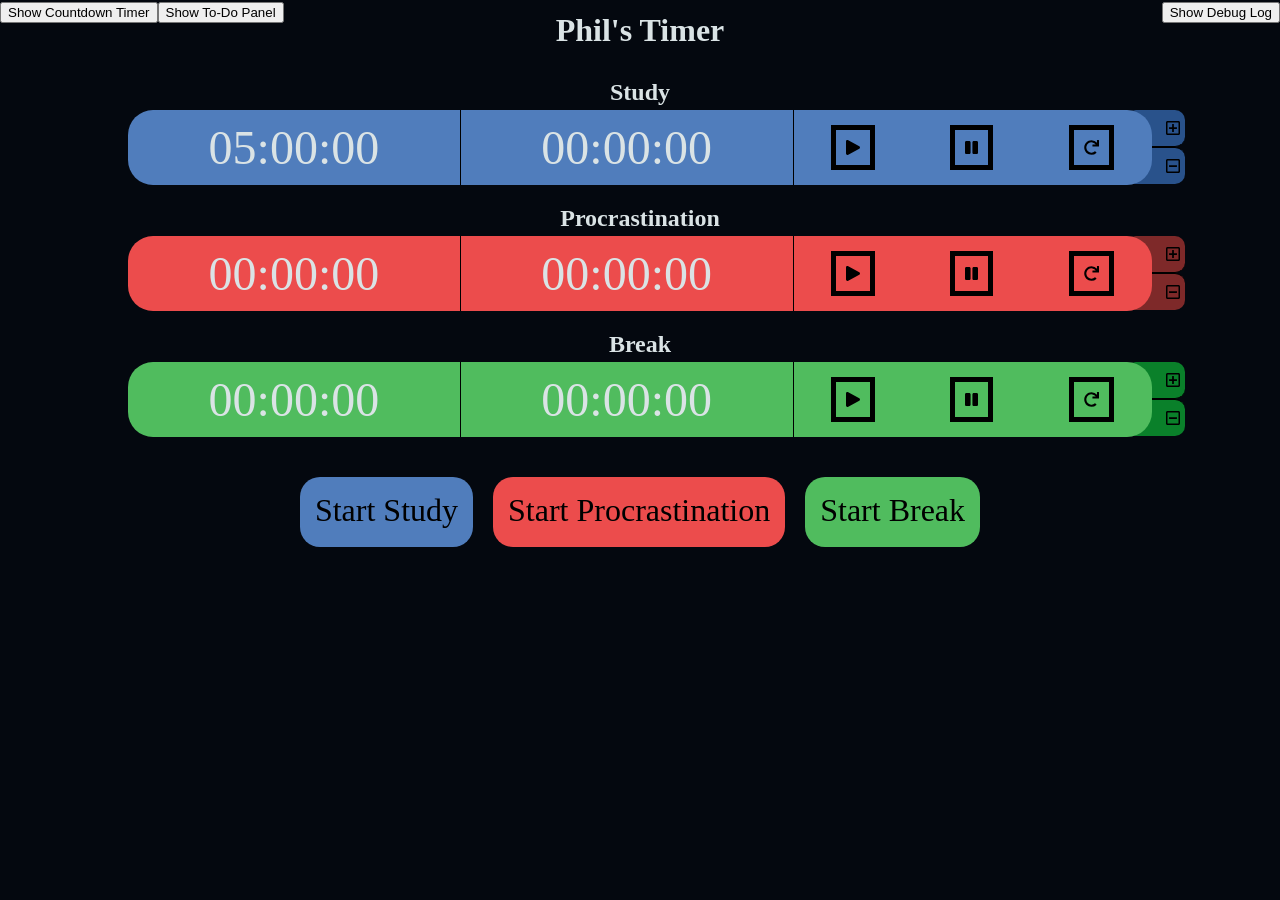
==== timer.html @ c6e19caa "changed study timer to countdown from 5 hours" ====
<!DOCTYPE html>

<html>

    <head>
        <link href="./style.css" type="text/css" rel="stylesheet">
        <!--<script src="https://kit.fontawesome.com/dbc33ffd90.js" crossorigin="anonymous"></script>-->
        <title>Phil's Timer</title>
        
    </head>

    <body>

        <div id="displayControls">
            <button id="showCountdownButton">Show Countdown Timer</button>
            <button id="showToDoButton">Show To-Do Panel</button>
            <button id="showDebugButton">Show Debug Log</button>
        </div>

        <h1>Phil's Timer</h1>

        <div id="timers_container">

            <h2>Study</h2>

            <div id="study">
                <div id="stimers">
                    <div id="study_total"><p id="study_total_text">05:00:00</p></div>
                    <div id="study_current"><p id="study_current_text">00:00:00</p></div>
                </div>
                <div id="sbuttons">
                    <img id="study_play" src='./icons/play-solid.svg'/>
                    <img id="study_pause" src='./icons/pause-solid.svg'/>
                    <img id="study_reset" src='./icons/redo-solid.svg'/>
                </div>
                <div id="spmbuttons">
                    <img id="splus_one_study" src='./icons/plus-square-regular.svg'/>
                    <img id="sminus_one_study" src='./icons/minus-square-regular.svg'/>
                </div>
            </div>

            <h2>Procrastination</h2>

            <div id="procrastination">
                <div id="ptimers">
                    <div id="procrastination_total"><p id="procrastination_total_text">00:00:00</p></div>
                    <div id="procrastination_current"><p id="procrastination_current_text">00:00:00</p></div>
                </div>
                <div id="pbuttons">
                    <img id="procrastination_play" src='./icons/play-solid.svg'/>
                    <img id="procrastination_pause" src='./icons/pause-solid.svg'/>
                    <img id="procrastination_reset" src='./icons/redo-solid.svg'/>
                </div>
                <div id="ppmbuttons">
                    <img id="pplus_one_study" src='./icons/plus-square-regular.svg'/>
                    <img id="pminus_one_study" src='./icons/minus-square-regular.svg'/>
                </div>
            </div>

            <h2>Break</h2>

            <div id="break">
                <div id="btimers">
                    <div id="break_total"><p id="break_total_text">00:00:00</p></div>
                    <div id="break_current"><p id="break_current_text">00:00:00</p></div>
                </div>
                <div id="bbuttons">
                    <img id="break_play" src='./icons/play-solid.svg'/>
                    <img id="break_pause" src='./icons/pause-solid.svg'/>
                    <img id="break_reset" src='./icons/redo-solid.svg'/>
                </div>
                <div id="bpmbuttons">
                    <img id="bplus_one_study" src='./icons/plus-square-regular.svg'/>
                    <img id="bminus_one_study" src='./icons/minus-square-regular.svg'/>
                </div>
            </div>

            <div id="start_buttons">
                <div id="start_study">Start Study</div>
                <div id="start_procrastination">Start Procrastination</div>
                <div id="start_break">Start Break</div>
            </div>

            <div id="countdownDiv">
                <div id="breakPrompt"></div>
                <div id="countdownControls">
                    <button id="breakPromptStart">Start Countdown</button>
                    <button id="breakPromptPause">Pause Countdown</button>
                    <button id="breakPromptReset">Reset Countdown</button>
                </div>
                <div id="countdownErrorDiv">???</div>
            </div>

            <div id="toDo">
                <h2>To-Do</h2><br>
                <div id="enter">
                    <input id="inputToDo" type="text">
                </div>
                <div id="displayToDo">
                    <ul id="toDoLi">

                    </ul>
                </div>
            </div>

            
        </div>

        <script src='./script.js' type="text/javascript"></script>

    </body>























</html>
---- style.css ----
/* 04080F  507DBC   A1C6EA   BBD1EA   DAE3E5   Colour Scheme*/

/*To do - 
    Restructure #id and .classes into a format that makes more sense without breaking functionaility.
    Resize on smaller screens.
*/




/*General settings*/
body {
    background-color: #04080F;
    color: #DAE3E5;
    margin: 0;
    padding: 0;
    font-size: 16px;
    text-align: center;
}






/*Header*/
h1 {
    width: 30%;
    color: #DAE3E5;
    margin: 2px auto;
    padding: 10px;
    text-align: center;
    font-size: 2rem;
}





/*All timers*/
#timers_container {
    width: 100%;
}

h2 {
    margin-top: 20px;
    margin-bottom: 4px;
}




/*Study Timer*/
#study {
    display: flex;
    max-width: 80%;
    margin: 0 auto;
}

#stimers {
    display: flex;
    width: 65%;
    z-index: 3;
}

#study_total, #study_current {
    padding: 10px 25px;
    width: 50%;
    background-color: #507DBC;
}

#study_total {
    border-right: 0.5px solid black;
    border-top-left-radius: 25px;
    border-bottom-left-radius: 25px;
}

#study_current {
    border-right: 1px solid black
}


#study_total p, #study_current p{
    display: inline;
    font-size: 3rem;
}

#sbuttons {
    display: flex;
    width: 35%;
    font-size: 1.5rem;
    align-items: center;
    background-color: #507DBC;
    border-top-right-radius: 25px;
    border-bottom-right-radius: 25px;
    z-index: 3;
}

#sbuttons img {
    padding: 10px;
    cursor: pointer;
}

#study_play, #study_pause, #study_reset {
    margin: 0 auto;
    border: 5px solid rgba(0, 0, 0, 1);
    border-radius: 0px;
    max-height: 15px;
    width: auto;
}









/*Procrastination timer*/

#procrastination {
    display: flex;
    max-width: 80%;
    margin: 0 auto;
}

#ptimers {
    display: flex;
    width: 65%;
    z-index: 3;
}

#procrastination_total, #procrastination_current {
    padding: 10px 25px;
    width: 50%;
    background-color: #ec4c4c;
}

#procrastination_total {
    border-right: 0.5px solid black;
    border-top-left-radius: 25px;
    border-bottom-left-radius: 25px;
}

#procrastination_current {
    border-right: 1px solid black
}


#procrastination_total p, #procrastination_current p{
    display: inline;
    font-size: 3rem;
}

#pbuttons {
    display: flex;
    width: 35%;
    font-size: 1.5rem;
    align-items: center;
    background-color: #ec4c4c;
    border-top-right-radius: 25px;
    border-bottom-right-radius: 25px;
    z-index: 3;
}

#pbuttons img {
    padding: 10px;
    cursor: pointer;
}

#procrastination_play, #procrastination_pause, #procrastination_reset {
    margin: 0 auto;
    border: 5px solid rgba(0, 0, 0, 1);
    border-radius: 0px;
    max-height: 15px;
    width: auto;
}




/*Break Timer*/
#break {
    display: flex;
    max-width: 80%;
    margin: 0 auto;
}

#btimers {
    display: flex;
    width: 65%;
    z-index: 3;
}

#break_total, #break_current {
    padding: 10px 25px;
    width: 50%;
    background-color: #50bc5e;
}

#break_total {
    border-right: 0.5px solid black;
    border-top-left-radius: 25px;
    border-bottom-left-radius: 25px;
}

#break_current {
    border-right: 1px solid black
}


#break_total p, #break_current p{
    display: inline;
    font-size: 3rem;
}

#bbuttons {
    display: flex;
    width: 35%;
    font-size: 1.5rem;
    align-items: center;
    background-color: #50bc5e;
    border-top-right-radius: 25px;
    border-bottom-right-radius: 25px;
    z-index: 3;
}

#bbuttons img {
    padding: 10px;
    cursor: pointer;
}

#break_play, #break_pause, #break_reset {
    margin: 0 auto;
    border: 5px solid rgba(0, 0, 0, 1);
    border-radius: 0px;
    max-height: 15px;
    width: auto;
}







/*Start buttons*/

#start_buttons {
    display: flex;
    justify-content: center;
}

#start_study, #start_procrastination, #start_break {
    padding: 15px;
    margin: 40px 10px;
    font-size: 2rem;
    max-width: 265px;
    height: 40px;
    cursor: pointer;
    border-radius: 20px;
    color: black;
}

#start_study {
    background-color: #507DBC;
}

#start_procrastination {
    background-color: #ec4c4c;
}

#start_break {
    background-color: #50bc5e
}


/*Plus & minus minute buttons*/

/*Study Plus&Minus Buttons*/
#spmbuttons {
    display: flex;
    flex-direction: column;
    justify-content: space-between;
    z-index: 1;
    position: absolute;
    left: 88%;
}

#splus_one_study, #sminus_one_study {
    cursor: pointer;
    padding: 10px 5px 10px 40px;
    background-color: #29528b;
    border-radius: 10px;
    pointer-events: auto;
    height: 16px;
}

#splus_one_study {
    border-bottom: 0.75px solid rgba(0, 0, 0, 1);
}

#sminus_one_study {
    border-top: 0.75px solid rgba(0, 0, 0, 1);
}



/*Procrastination Plus&Minus Buttons*/
#ppmbuttons {
    display: flex;
    flex-direction: column;
    justify-content: space-between;
    z-index: 1;
    position: absolute;
    left: 88%;
}

#pplus_one_study, #pminus_one_study {
    cursor: pointer;
    padding: 10px 5px 10px 40px;
    background-color: #7e2929;
    border-radius: 10px;
    pointer-events: auto;
    height: 16px;
}

#pplus_one_study {
    border-bottom: 0.75px solid rgba(0, 0, 0, 1);
}

#pminus_one_study {
    border-top: 0.75px solid rgba(0, 0, 0, 1);
}



/*Break Plus&Minus Buttons*/
#bpmbuttons {
    display: flex;
    flex-direction: column;
    justify-content: space-between;
    z-index: 1;
    position: absolute;
    left: 88%;
}

#bplus_one_study, #bminus_one_study {
    cursor: pointer;
    padding: 10px 5px 10px 40px;
    background-color: #0a802a;
    border-radius: 10px;
    pointer-events: auto;
    height: 16px;
}


#bplus_one_study {
    border-bottom: 0.75px solid rgba(0, 0, 0, 1);
}

#bminus_one_study {
    border-top: 0.75px solid rgba(0, 0, 0, 1);
}

/*Display Controls*/
#displayControls {
    width: 100%;
}

#showCountdownButton, #showToDoButton {
    float: left;
}

#showDebugButton {
    float: right;
}

/*Countdown Controls*/

#countdownDiv, #countdownErrorDiv {
    display: none;
}


#breakPrompt {
    margin: 5px;
    font-size: 3rem;
}

#countdownControls {
    margin-top: 10px;
    margin-bottom: 10px;
}

#breakPromptStart, #breakPromptPause, #breakPromptReset {
    font-size: 1rem;
}

#breakPromptStart {
    background-color: #507DBC;
}

#breakPromptPause {
    background-color: #ec4c4c;
}

#breakPromptReset {
    background-color: #50bc5e;
}



/*To-do List*/

#addToDo {
    cursor: pointer;
}

.close {
    padding: 12px 16px 12px 16px;
}





























/*Small screen adjustments*/
@media screen and (max-width : 1000px) {
    html {
    font-size: 10px;
    }
    h2 {
        margin-top: 8px;
        margin-bottom: 2px;
    }
    #study_play, #study_pause, #study_reset, #procrastination_play, #procrastination_pause, #procrastination_reset, #break_play, #break_pause, #break_reset {
        border-radius: 0px; 
        border: 5px solid rgba(0, 0, 0, 1);
    }
    #study_total, #procrastination_total, #break_total {
        border-top-left-radius: 0px;
        border-bottom-left-radius: 0px;
    }
    #sbuttons, #pbuttons, #bbuttons {
        border-top-right-radius: 0px;
        border-bottom-right-radius: 0px;
    }
    #sbuttons i, #pbuttons i, #bbuttons i {
        padding: 10px;
    }
    #start_study, #start_procrastination, #start_break {
        padding: 10px;
        margin: 40px 10px;
        height: 25px;
        border-radius: 0px;
    }
    #splus_one_study, #sminus_one_study, #pplus_one_study, #pminus_one_study, #bplus_one_study, #bminus_one_study {
        padding: 5px 5px 5px 30px;
        border-radius: 0px;
    }
}

@media screen and (max-width : 700px) {
    html {
    font-size: 8px;
    }
    h2 {
        margin-top: 8px;
        margin-bottom: 2px;
    }
    #study_play, #study_pause, #study_reset, #procrastination_play, #procrastination_pause, #procrastination_reset, #break_play, #break_pause, #break_reset {
        border: 4px solid rgba(0, 0, 0, 1);
    }
    #splus_one_study, #sminus_one_study, #pplus_one_study, #pminus_one_study, #bplus_one_study, #bminus_one_study {
        padding: 3px 5px 3px 30px;
    }
    #splus_one_study, #pplus_one_study, #bplus_one_study  {
        border-bottom: 1.5px solid rgba(0, 0, 0, 1);
    }
    #sminus_one_study, #pminus_one_study, #bminus_one_study {
        border-top: 1.5px solid rgba(0, 0, 0, 1);
    }
}

@media screen and (max-width : 540px) {
    html {
        font-size: 6px;
    }
    h1 {
        display: none;
    }
    h2 {
        font-size: 2rem;
    }
    #study, #procrastination, #break {
        max-width: 90%;
    }   
    #sbuttons i, #pbuttons i, #bbuttons i {
        padding: 5px;
    }
    #splus_one_study, #sminus_one_study, #pplus_one_study, #pminus_one_study, #bplus_one_study, #bminus_one_study {
        padding: 2px 5px 1px 35px;
    }
    #splus_one_study, #pplus_one_study, #bplus_one_study  {
        border-bottom: 2px solid rgba(0, 0, 0, 1);
    }
    #sminus_one_study, #pminus_one_study, #bminus_one_study {
        border-top: 2px solid rgba(0, 0, 0, 1);
    }
    #start_study, #start_procrastination, #start_break {
        padding: 2px;
        margin: 10px 5px;
        height: 20px;
    }
}

@media screen and (max-height : 425px) {
    html {
        font-size: 6px;
    }
    h1 {
        display: none;
    }
    h2 {
        font-size: 2rem;
    }
    #study, #procrastination, #break {
        max-width: 90%;
    }   
    #sbuttons i, #pbuttons i, #bbuttons i {
        padding: 5px;
    }
    #splus_one_study, #sminus_one_study, #pplus_one_study, #pminus_one_study, #bplus_one_study, #bminus_one_study {
        padding: 0px 5px 0px 35px;
    }
    #splus_one_study, #pplus_one_study, #bplus_one_study  {
        border-bottom: 2px solid rgba(0, 0, 0, 1);
    }
    #sminus_one_study, #pminus_one_study, #bminus_one_study {
        border-top: 2px solid rgba(0, 0, 0, 1);
    }
    #start_study, #start_procrastination, #start_break {
        padding: 2px;
        margin: 10px 5px;
        height: 20px;
    }
}
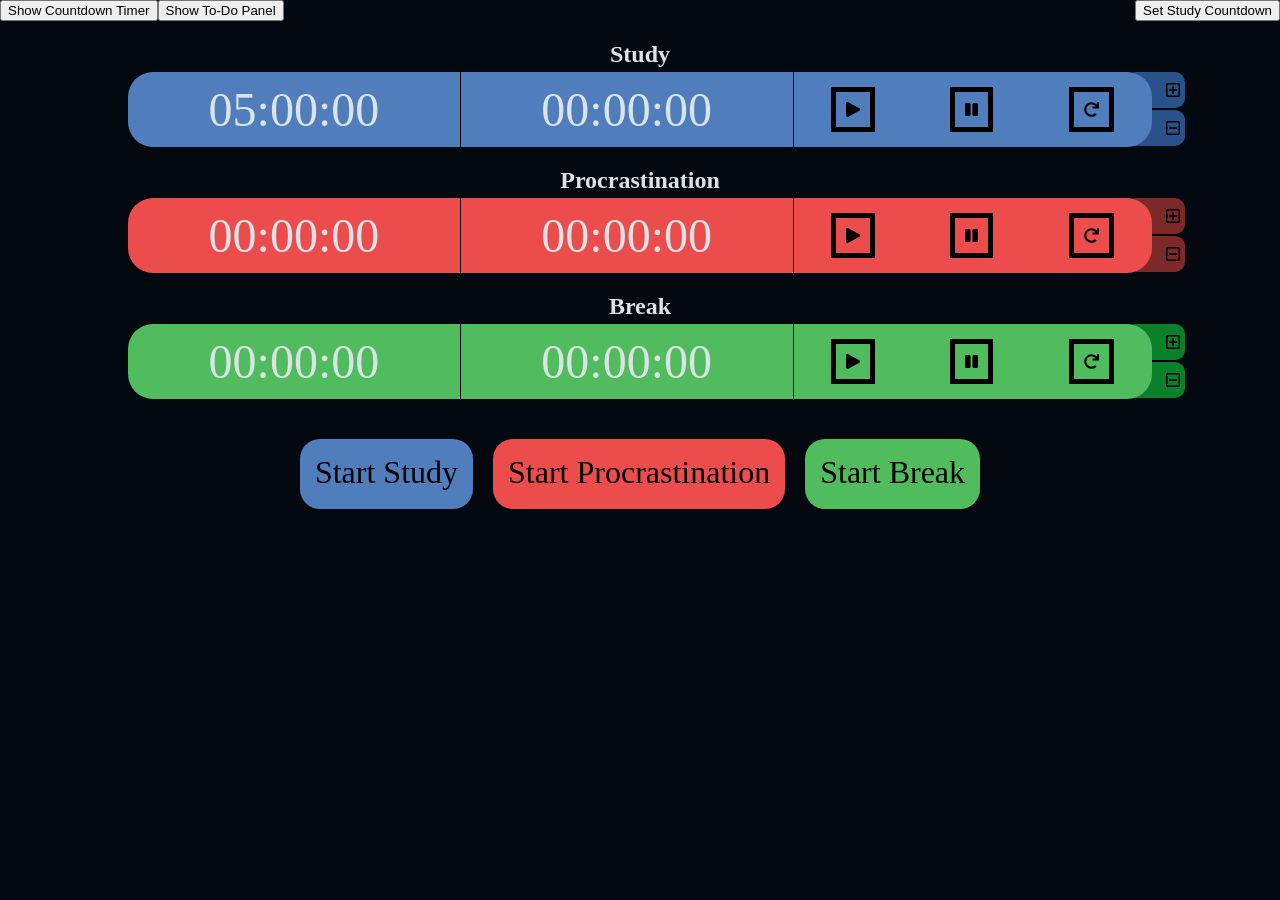
==== commit bc972e27: "added html and css for study countdown" ====
--- a/timer.html
+++ b/timer.html
@@ -1,114 +1,112 @@
 <!DOCTYPE html>
 
 <html>
+<head>
+  <link href="./style.css" type="text/css" rel="stylesheet">
+  <!--<script src="https://kit.fontawesome.com/dbc33ffd90.js" crossorigin="anonymous"></script>-->
+  <title>Phil's Timer</title>        
+</head>
+<body>
+  <div id="overall_container">
 
-    <head>
-        <link href="./style.css" type="text/css" rel="stylesheet">
-        <!--<script src="https://kit.fontawesome.com/dbc33ffd90.js" crossorigin="anonymous"></script>-->
-        <title>Phil's Timer</title>
+    <div id="displayControls">
+      <button id="showCountdownButton">Show Countdown Timer</button>
+      <button id="showToDoButton">Show To-Do Panel</button>
+      <button id="showStudyCountdown">Set Study Countdown</button>
+      <div id="studyCountdownDiv">
+        <form>
+          <input type="text">
+          <input type="submit">
+        </form>
+      </div>
+    </div>
+
+    <div id="timers_container"> 
+
+      <h2>Study</h2>
+      <div id="study">
+        <div id="stimers">
+          <div id="study_total"><p id="study_total_text">05:00:00</p></div>
+          <div id="study_current"><p id="study_current_text">00:00:00</p></div>
+        </div>
+        <div id="sbuttons">
+          <img id="study_play" src='./icons/play-solid.svg'/>
+          <img id="study_pause" src='./icons/pause-solid.svg'/>
+          <img id="study_reset" src='./icons/redo-solid.svg'/>
+        </div>
+        <div id="spmbuttons">
+          <img id="splus_one_study" src='./icons/plus-square-regular.svg'/>
+          <img id="sminus_one_study" src='./icons/minus-square-regular.svg'/>
+        </div>
+      </div>
+    
+      <h2>Procrastination</h2>
+      <div id="procrastination">
+        <div id="ptimers">
+          <div id="procrastination_total"><p id="procrastination_total_text">00:00:00</p></div>
+          <div id="procrastination_current"><p id="procrastination_current_text">00:00:00</p></div>
+        </div>
+        <div id="pbuttons">
+          <img id="procrastination_play" src='./icons/play-solid.svg'/>
+          <img id="procrastination_pause" src='./icons/pause-solid.svg'/>
+          <img id="procrastination_reset" src='./icons/redo-solid.svg'/>
+        </div>
+        <div id="ppmbuttons">
+          <img id="pplus_one_study" src='./icons/plus-square-regular.svg'/>
+          <img id="pminus_one_study" src='./icons/minus-square-regular.svg'/>
+        </div>
+      </div>
+    
+      <h2>Break</h2>
+      <div id="break">
+        <div id="btimers">
+          <div id="break_total"><p id="break_total_text">00:00:00</p></div>
+          <div id="break_current"><p id="break_current_text">00:00:00</p></div>
+        </div>
+        <div id="bbuttons">
+          <img id="break_play" src='./icons/play-solid.svg'/>
+          <img id="break_pause" src='./icons/pause-solid.svg'/>
+          <img id="break_reset" src='./icons/redo-solid.svg'/>
+        </div>
+        <div id="bpmbuttons">
+          <img id="bplus_one_study" src='./icons/plus-square-regular.svg'/>
+          <img id="bminus_one_study" src='./icons/minus-square-regular.svg'/>
+        </div>
+      </div>
+    
+      <div id="start_buttons">
+        <div id="start_study">Start Study</div>
+        <div id="start_procrastination">Start Procrastination</div>
+        <div id="start_break">Start Break</div>
+      </div>
+    
+      <div id="countdownDiv">
+        <div id="breakPrompt"></div>
+        <div id="countdownControls">
+          <button id="breakPromptStart">Start Countdown</button>
+          <button id="breakPromptPause">Pause Countdown</button>
+          <button id="breakPromptReset">Reset Countdown</button>
+        </div>
+      </div>
+    
+      <div id="toDo">
+        <h2>To-Do</h2><br>
+        <div id="enter">
+          <input id="inputToDo" type="text">
+        </div>
+        <div id="displayToDo">
+          <ul id="toDoLi">
+    
+          </ul>
+        </div>
+      </div>
+
+    </div>      
+  </div>
         
-    </head>
+  <script src='./script.js' type="text/javascript"></script>
 
-    <body>
-
-        <div id="displayControls">
-            <button id="showCountdownButton">Show Countdown Timer</button>
-            <button id="showToDoButton">Show To-Do Panel</button>
-            <button id="showDebugButton">Show Debug Log</button>
-        </div>
-
-        <h1>Phil's Timer</h1>
-
-        <div id="timers_container">
-
-            <h2>Study</h2>
-
-            <div id="study">
-                <div id="stimers">
-                    <div id="study_total"><p id="study_total_text">05:00:00</p></div>
-                    <div id="study_current"><p id="study_current_text">00:00:00</p></div>
-                </div>
-                <div id="sbuttons">
-                    <img id="study_play" src='./icons/play-solid.svg'/>
-                    <img id="study_pause" src='./icons/pause-solid.svg'/>
-                    <img id="study_reset" src='./icons/redo-solid.svg'/>
-                </div>
-                <div id="spmbuttons">
-                    <img id="splus_one_study" src='./icons/plus-square-regular.svg'/>
-                    <img id="sminus_one_study" src='./icons/minus-square-regular.svg'/>
-                </div>
-            </div>
-
-            <h2>Procrastination</h2>
-
-            <div id="procrastination">
-                <div id="ptimers">
-                    <div id="procrastination_total"><p id="procrastination_total_text">00:00:00</p></div>
-                    <div id="procrastination_current"><p id="procrastination_current_text">00:00:00</p></div>
-                </div>
-                <div id="pbuttons">
-                    <img id="procrastination_play" src='./icons/play-solid.svg'/>
-                    <img id="procrastination_pause" src='./icons/pause-solid.svg'/>
-                    <img id="procrastination_reset" src='./icons/redo-solid.svg'/>
-                </div>
-                <div id="ppmbuttons">
-                    <img id="pplus_one_study" src='./icons/plus-square-regular.svg'/>
-                    <img id="pminus_one_study" src='./icons/minus-square-regular.svg'/>
-                </div>
-            </div>
-
-            <h2>Break</h2>
-
-            <div id="break">
-                <div id="btimers">
-                    <div id="break_total"><p id="break_total_text">00:00:00</p></div>
-                    <div id="break_current"><p id="break_current_text">00:00:00</p></div>
-                </div>
-                <div id="bbuttons">
-                    <img id="break_play" src='./icons/play-solid.svg'/>
-                    <img id="break_pause" src='./icons/pause-solid.svg'/>
-                    <img id="break_reset" src='./icons/redo-solid.svg'/>
-                </div>
-                <div id="bpmbuttons">
-                    <img id="bplus_one_study" src='./icons/plus-square-regular.svg'/>
-                    <img id="bminus_one_study" src='./icons/minus-square-regular.svg'/>
-                </div>
-            </div>
-
-            <div id="start_buttons">
-                <div id="start_study">Start Study</div>
-                <div id="start_procrastination">Start Procrastination</div>
-                <div id="start_break">Start Break</div>
-            </div>
-
-            <div id="countdownDiv">
-                <div id="breakPrompt"></div>
-                <div id="countdownControls">
-                    <button id="breakPromptStart">Start Countdown</button>
-                    <button id="breakPromptPause">Pause Countdown</button>
-                    <button id="breakPromptReset">Reset Countdown</button>
-                </div>
-                <div id="countdownErrorDiv">???</div>
-            </div>
-
-            <div id="toDo">
-                <h2>To-Do</h2><br>
-                <div id="enter">
-                    <input id="inputToDo" type="text">
-                </div>
-                <div id="displayToDo">
-                    <ul id="toDoLi">
-
-                    </ul>
-                </div>
-            </div>
-
-            
-        </div>
-
-        <script src='./script.js' type="text/javascript"></script>
-
-    </body>
+</body>
 
 
 
--- a/style.css
+++ b/style.css
@@ -1,13 +1,4 @@
 /* 04080F  507DBC   A1C6EA   BBD1EA   DAE3E5   Colour Scheme*/
-
-/*To do - 
-    Restructure #id and .classes into a format that makes more sense without breaking functionaility.
-    Resize on smaller screens.
-*/
-
-
-
-
 /*General settings*/
 body {
     background-color: #04080F;
@@ -18,27 +9,21 @@
     text-align: center;
 }
 
-
-
-
-
-
-/*Header*/
-h1 {
-    width: 30%;
-    color: #DAE3E5;
-    margin: 2px auto;
-    padding: 10px;
-    text-align: center;
-    font-size: 2rem;
-}
-
-
-
-
+#overall_container {
+    display: flex;
+    flex-direction: column;
+}
+
+#showCountdownButton, #showToDoButton {
+    float: left;
+}
+
+#showStudyCountdown, #studyCountdownDiv {
+    float: right;
+}
 
 /*All timers*/
-#timers_container {
+#displayControls, #timers_container {
     width: 100%;
 }
 
@@ -369,20 +354,11 @@
     width: 100%;
 }
 
-#showCountdownButton, #showToDoButton {
-    float: left;
-}
-
-#showDebugButton {
-    float: right;
-}
-
 /*Countdown Controls*/
 
-#countdownDiv, #countdownErrorDiv {
+#countdownDiv, #studyCountdownDiv, #toDo {
     display: none;
 }
-
 
 #breakPrompt {
     margin: 5px;
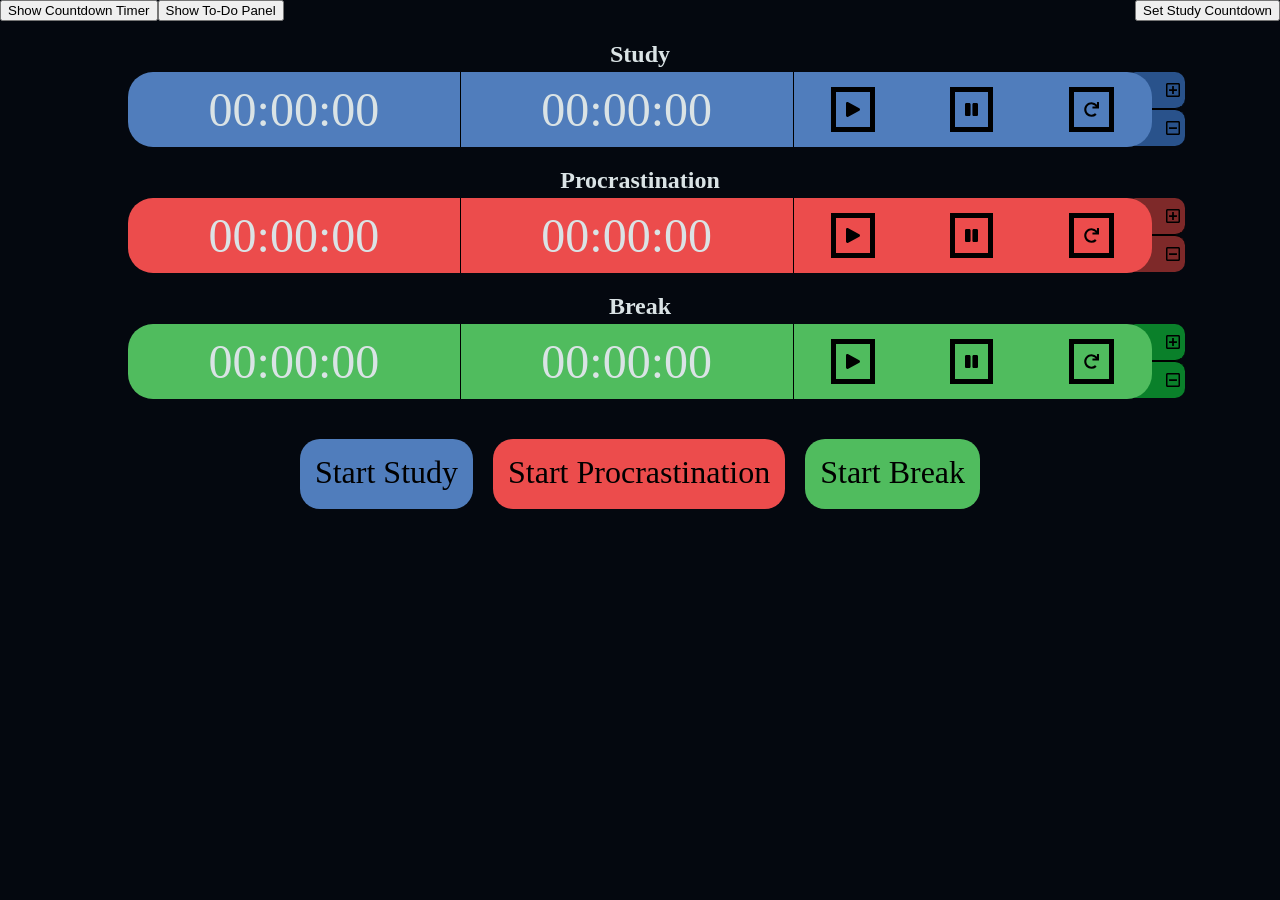
==== commit acb8f69f: "changed study to time up from time down" ====
--- a/timer.html
+++ b/timer.html
@@ -15,7 +15,7 @@
       <button id="showStudyCountdown">Set Study Countdown</button>
       <div id="studyCountdownDiv">
         <form>
-          <input type="text">
+          <input type="time">
           <input type="submit">
         </form>
       </div>
@@ -26,7 +26,7 @@
       <h2>Study</h2>
       <div id="study">
         <div id="stimers">
-          <div id="study_total"><p id="study_total_text">05:00:00</p></div>
+          <div id="study_total"><p id="study_total_text">00:00:00</p></div>
           <div id="study_current"><p id="study_current_text">00:00:00</p></div>
         </div>
         <div id="sbuttons">
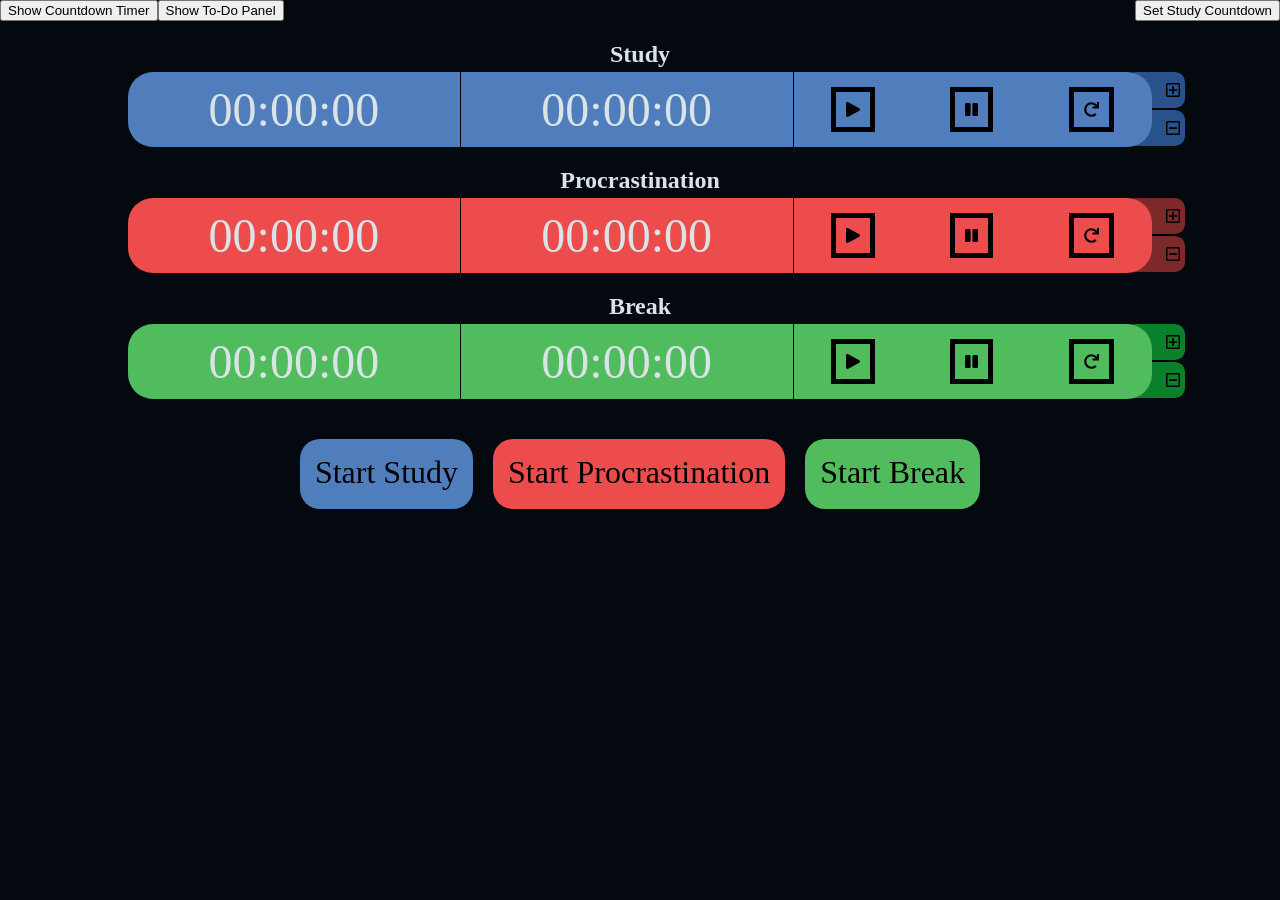
==== commit be222664: "tidied CSS code" ====
--- a/timer.html
+++ b/timer.html
@@ -1,10 +1,10 @@
 <!DOCTYPE html>
+<html>
 
-<html>
 <head>
+  <title>Phil's Timer</title>
   <link href="./style.css" type="text/css" rel="stylesheet">
-  <!--<script src="https://kit.fontawesome.com/dbc33ffd90.js" crossorigin="anonymous"></script>-->
-  <title>Phil's Timer</title>        
+  <script async="async" src='./script.js' type="text/javascript"></script>        
 </head>
 <body>
   <div id="overall_container">
@@ -15,8 +15,8 @@
       <button id="showStudyCountdown">Set Study Countdown</button>
       <div id="studyCountdownDiv">
         <form>
-          <input type="time">
-          <input type="submit">
+          <input name="myTime" action="" method="" type="time">
+          <input type="button" name="myTimeButton" Value="Click" onClick="setMyTime(this.form)">
         </form>
       </div>
     </div>
@@ -25,52 +25,52 @@
 
       <h2>Study</h2>
       <div id="study">
-        <div id="stimers">
+        <div id="sTimers">
           <div id="study_total"><p id="study_total_text">00:00:00</p></div>
           <div id="study_current"><p id="study_current_text">00:00:00</p></div>
         </div>
-        <div id="sbuttons">
+        <div id="sButtons">
           <img id="study_play" src='./icons/play-solid.svg'/>
           <img id="study_pause" src='./icons/pause-solid.svg'/>
           <img id="study_reset" src='./icons/redo-solid.svg'/>
         </div>
-        <div id="spmbuttons">
-          <img id="splus_one_study" src='./icons/plus-square-regular.svg'/>
-          <img id="sminus_one_study" src='./icons/minus-square-regular.svg'/>
+        <div id="sPMButtons">
+          <img id="s_plus_one" src='./icons/plus-square-regular.svg'/>
+          <img id="s_minus_one" src='./icons/minus-square-regular.svg'/>
         </div>
       </div>
     
       <h2>Procrastination</h2>
       <div id="procrastination">
-        <div id="ptimers">
+        <div id="pTimers">
           <div id="procrastination_total"><p id="procrastination_total_text">00:00:00</p></div>
           <div id="procrastination_current"><p id="procrastination_current_text">00:00:00</p></div>
         </div>
-        <div id="pbuttons">
+        <div id="pButtons">
           <img id="procrastination_play" src='./icons/play-solid.svg'/>
           <img id="procrastination_pause" src='./icons/pause-solid.svg'/>
           <img id="procrastination_reset" src='./icons/redo-solid.svg'/>
         </div>
-        <div id="ppmbuttons">
-          <img id="pplus_one_study" src='./icons/plus-square-regular.svg'/>
-          <img id="pminus_one_study" src='./icons/minus-square-regular.svg'/>
+        <div id="pPMButtons">
+          <img id="p_plus_one" src='./icons/plus-square-regular.svg'/>
+          <img id="p_minus_one" src='./icons/minus-square-regular.svg'/>
         </div>
       </div>
     
       <h2>Break</h2>
       <div id="break">
-        <div id="btimers">
+        <div id="bTimers">
           <div id="break_total"><p id="break_total_text">00:00:00</p></div>
           <div id="break_current"><p id="break_current_text">00:00:00</p></div>
         </div>
-        <div id="bbuttons">
+        <div id="bButtons">
           <img id="break_play" src='./icons/play-solid.svg'/>
           <img id="break_pause" src='./icons/pause-solid.svg'/>
           <img id="break_reset" src='./icons/redo-solid.svg'/>
         </div>
-        <div id="bpmbuttons">
-          <img id="bplus_one_study" src='./icons/plus-square-regular.svg'/>
-          <img id="bminus_one_study" src='./icons/minus-square-regular.svg'/>
+        <div id="bPMButtons">
+          <img id="b_plus_one" src='./icons/plus-square-regular.svg'/>
+          <img id="b_minus_one" src='./icons/minus-square-regular.svg'/>
         </div>
       </div>
     
@@ -104,31 +104,9 @@
     </div>      
   </div>
         
-  <script src='./script.js' type="text/javascript"></script>
+  
 
 </body>
 
-
-
-
-
-
-
-
-
-
-
-
-
-
-
-
-
-
-
-
-
-
-
 </html>
 
--- a/style.css
+++ b/style.css
@@ -1,5 +1,4 @@
-/* 04080F  507DBC   A1C6EA   BBD1EA   DAE3E5   Colour Scheme*/
-/*General settings*/
+/* GeneralSettings *******************************************************/
 body {
     background-color: #04080F;
     color: #DAE3E5;
@@ -8,69 +7,92 @@
     font-size: 16px;
     text-align: center;
 }
-
 #overall_container {
     display: flex;
     flex-direction: column;
 }
-
-#showCountdownButton, #showToDoButton {
-    float: left;
-}
-
-#showStudyCountdown, #studyCountdownDiv {
-    float: right;
-}
-
-/*All timers*/
 #displayControls, #timers_container {
     width: 100%;
 }
-
 h2 {
     margin-top: 20px;
     margin-bottom: 4px;
 }
 
 
-
-
-/*Study Timer*/
+/* DisplayControls *******************************************************/
+#displayControls {
+    width: 100%;
+}
+#showCountdownButton, #showToDoButton {
+    float: left;
+}
+#showStudyCountdown, #studyCountdownDiv {
+    float: right;
+}
+
+/* CountdownBreakPrompt ***************************************************/
+#countdownDiv, #studyCountdownDiv, #toDo {
+    display: none;
+}
+#breakPrompt {
+    margin: 5px;
+    font-size: 3rem;
+}
+#countdownControls {
+    margin-top: 10px;
+    margin-bottom: 10px;
+}
+#breakPromptStart, #breakPromptPause, #breakPromptReset {
+    font-size: 1rem;
+}
+#breakPromptStart {
+    background-color: #507DBC;
+}
+#breakPromptPause {
+    background-color: #ec4c4c;
+}
+#breakPromptReset {
+    background-color: #50bc5e;
+}
+
+/* ToDo ********************************************************************/
+#addToDo {
+    cursor: pointer;
+}
+.close {
+    padding: 12px 16px 12px 16px;
+}
+
+/* StudyTimer */
 #study {
     display: flex;
     max-width: 80%;
     margin: 0 auto;
 }
-
-#stimers {
+#sTimers {
     display: flex;
     width: 65%;
     z-index: 3;
 }
-
 #study_total, #study_current {
     padding: 10px 25px;
     width: 50%;
     background-color: #507DBC;
 }
-
 #study_total {
     border-right: 0.5px solid black;
     border-top-left-radius: 25px;
     border-bottom-left-radius: 25px;
 }
-
 #study_current {
     border-right: 1px solid black
 }
-
-
 #study_total p, #study_current p{
     display: inline;
     font-size: 3rem;
 }
-
-#sbuttons {
+#sButtons {
     display: flex;
     width: 35%;
     font-size: 1.5rem;
@@ -80,12 +102,10 @@
     border-bottom-right-radius: 25px;
     z-index: 3;
 }
-
-#sbuttons img {
+#sButtons img {
     padding: 10px;
     cursor: pointer;
 }
-
 #study_play, #study_pause, #study_reset {
     margin: 0 auto;
     border: 5px solid rgba(0, 0, 0, 1);
@@ -93,52 +113,58 @@
     max-height: 15px;
     width: auto;
 }
-
-
-
-
-
-
-
-
-
-/*Procrastination timer*/
-
+#sPMButtons {
+    display: flex;
+    flex-direction: column;
+    justify-content: space-between;
+    z-index: 1;
+    position: absolute;
+    left: 88%;
+}
+#s_plus_one, #s_minus_one {
+    cursor: pointer;
+    padding: 10px 5px 10px 40px;
+    background-color: #29528b;
+    border-radius: 10px;
+    pointer-events: auto;
+    height: 16px;
+}
+#s_plus_one {
+    border-bottom: 0.75px solid rgba(0, 0, 0, 1);
+}
+#s_minus_one {
+    border-top: 0.75px solid rgba(0, 0, 0, 1);
+}
+
+/* ProcrastinationTimer */
 #procrastination {
     display: flex;
     max-width: 80%;
     margin: 0 auto;
 }
-
-#ptimers {
+#pTimers {
     display: flex;
     width: 65%;
     z-index: 3;
 }
-
 #procrastination_total, #procrastination_current {
     padding: 10px 25px;
     width: 50%;
     background-color: #ec4c4c;
 }
-
 #procrastination_total {
     border-right: 0.5px solid black;
     border-top-left-radius: 25px;
     border-bottom-left-radius: 25px;
 }
-
 #procrastination_current {
     border-right: 1px solid black
 }
-
-
 #procrastination_total p, #procrastination_current p{
     display: inline;
     font-size: 3rem;
 }
-
-#pbuttons {
+#pButtons {
     display: flex;
     width: 35%;
     font-size: 1.5rem;
@@ -148,12 +174,10 @@
     border-bottom-right-radius: 25px;
     z-index: 3;
 }
-
-#pbuttons img {
+#pButtons img {
     padding: 10px;
     cursor: pointer;
 }
-
 #procrastination_play, #procrastination_pause, #procrastination_reset {
     margin: 0 auto;
     border: 5px solid rgba(0, 0, 0, 1);
@@ -161,46 +185,58 @@
     max-height: 15px;
     width: auto;
 }
-
-
-
-
-/*Break Timer*/
+#pPMButtons {
+    display: flex;
+    flex-direction: column;
+    justify-content: space-between;
+    z-index: 1;
+    position: absolute;
+    left: 88%;
+}
+#p_plus_one, #p_minus_one {
+    cursor: pointer;
+    padding: 10px 5px 10px 40px;
+    background-color: #7e2929;
+    border-radius: 10px;
+    pointer-events: auto;
+    height: 16px;
+}
+#p_plus_one {
+    border-bottom: 0.75px solid rgba(0, 0, 0, 1);
+}
+#p_minus_one {
+    border-top: 0.75px solid rgba(0, 0, 0, 1);
+}
+
+/* BreakTimer */
 #break {
     display: flex;
     max-width: 80%;
     margin: 0 auto;
 }
-
-#btimers {
+#bTimers {
     display: flex;
     width: 65%;
     z-index: 3;
 }
-
 #break_total, #break_current {
     padding: 10px 25px;
     width: 50%;
     background-color: #50bc5e;
 }
-
 #break_total {
     border-right: 0.5px solid black;
     border-top-left-radius: 25px;
     border-bottom-left-radius: 25px;
 }
-
 #break_current {
     border-right: 1px solid black
 }
-
-
 #break_total p, #break_current p{
     display: inline;
     font-size: 3rem;
 }
-
-#bbuttons {
+#bButtons {
     display: flex;
     width: 35%;
     font-size: 1.5rem;
@@ -210,12 +246,10 @@
     border-bottom-right-radius: 25px;
     z-index: 3;
 }
-
-#bbuttons img {
+#bButtons img {
     padding: 10px;
     cursor: pointer;
 }
-
 #break_play, #break_pause, #break_reset {
     margin: 0 auto;
     border: 5px solid rgba(0, 0, 0, 1);
@@ -223,20 +257,34 @@
     max-height: 15px;
     width: auto;
 }
-
-
-
-
-
-
-
-/*Start buttons*/
-
+#bPMButtons {
+    display: flex;
+    flex-direction: column;
+    justify-content: space-between;
+    z-index: 1;
+    position: absolute;
+    left: 88%;
+}
+#b_plus_one, #b_minus_one {
+    cursor: pointer;
+    padding: 10px 5px 10px 40px;
+    background-color: #0a802a;
+    border-radius: 10px;
+    pointer-events: auto;
+    height: 16px;
+}
+#b_plus_one {
+    border-bottom: 0.75px solid rgba(0, 0, 0, 1);
+}
+#b_minus_one {
+    border-top: 0.75px solid rgba(0, 0, 0, 1);
+}
+
+/* StartButtons */
 #start_buttons {
     display: flex;
     justify-content: center;
 }
-
 #start_study, #start_procrastination, #start_break {
     padding: 15px;
     margin: 40px 10px;
@@ -247,156 +295,18 @@
     border-radius: 20px;
     color: black;
 }
-
 #start_study {
     background-color: #507DBC;
 }
-
 #start_procrastination {
     background-color: #ec4c4c;
 }
-
 #start_break {
     background-color: #50bc5e
 }
 
 
-/*Plus & minus minute buttons*/
-
-/*Study Plus&Minus Buttons*/
-#spmbuttons {
-    display: flex;
-    flex-direction: column;
-    justify-content: space-between;
-    z-index: 1;
-    position: absolute;
-    left: 88%;
-}
-
-#splus_one_study, #sminus_one_study {
-    cursor: pointer;
-    padding: 10px 5px 10px 40px;
-    background-color: #29528b;
-    border-radius: 10px;
-    pointer-events: auto;
-    height: 16px;
-}
-
-#splus_one_study {
-    border-bottom: 0.75px solid rgba(0, 0, 0, 1);
-}
-
-#sminus_one_study {
-    border-top: 0.75px solid rgba(0, 0, 0, 1);
-}
-
-
-
-/*Procrastination Plus&Minus Buttons*/
-#ppmbuttons {
-    display: flex;
-    flex-direction: column;
-    justify-content: space-between;
-    z-index: 1;
-    position: absolute;
-    left: 88%;
-}
-
-#pplus_one_study, #pminus_one_study {
-    cursor: pointer;
-    padding: 10px 5px 10px 40px;
-    background-color: #7e2929;
-    border-radius: 10px;
-    pointer-events: auto;
-    height: 16px;
-}
-
-#pplus_one_study {
-    border-bottom: 0.75px solid rgba(0, 0, 0, 1);
-}
-
-#pminus_one_study {
-    border-top: 0.75px solid rgba(0, 0, 0, 1);
-}
-
-
-
-/*Break Plus&Minus Buttons*/
-#bpmbuttons {
-    display: flex;
-    flex-direction: column;
-    justify-content: space-between;
-    z-index: 1;
-    position: absolute;
-    left: 88%;
-}
-
-#bplus_one_study, #bminus_one_study {
-    cursor: pointer;
-    padding: 10px 5px 10px 40px;
-    background-color: #0a802a;
-    border-radius: 10px;
-    pointer-events: auto;
-    height: 16px;
-}
-
-
-#bplus_one_study {
-    border-bottom: 0.75px solid rgba(0, 0, 0, 1);
-}
-
-#bminus_one_study {
-    border-top: 0.75px solid rgba(0, 0, 0, 1);
-}
-
-/*Display Controls*/
-#displayControls {
-    width: 100%;
-}
-
-/*Countdown Controls*/
-
-#countdownDiv, #studyCountdownDiv, #toDo {
-    display: none;
-}
-
-#breakPrompt {
-    margin: 5px;
-    font-size: 3rem;
-}
-
-#countdownControls {
-    margin-top: 10px;
-    margin-bottom: 10px;
-}
-
-#breakPromptStart, #breakPromptPause, #breakPromptReset {
-    font-size: 1rem;
-}
-
-#breakPromptStart {
-    background-color: #507DBC;
-}
-
-#breakPromptPause {
-    background-color: #ec4c4c;
-}
-
-#breakPromptReset {
-    background-color: #50bc5e;
-}
-
-
-
-/*To-do List*/
-
-#addToDo {
-    cursor: pointer;
-}
-
-.close {
-    padding: 12px 16px 12px 16px;
-}
+
 
 
 
@@ -443,11 +353,11 @@
         border-top-left-radius: 0px;
         border-bottom-left-radius: 0px;
     }
-    #sbuttons, #pbuttons, #bbuttons {
+    #sButtons, #pButtons, #bButtons {
         border-top-right-radius: 0px;
         border-bottom-right-radius: 0px;
     }
-    #sbuttons i, #pbuttons i, #bbuttons i {
+    #sButtons i, #pButtons i, #bButtons i {
         padding: 10px;
     }
     #start_study, #start_procrastination, #start_break {
@@ -456,7 +366,7 @@
         height: 25px;
         border-radius: 0px;
     }
-    #splus_one_study, #sminus_one_study, #pplus_one_study, #pminus_one_study, #bplus_one_study, #bminus_one_study {
+    #s_plus_one, #s_minus_one, #p_plus_one, #p_minus_one, #b_plus_one, #b_minus_one {
         padding: 5px 5px 5px 30px;
         border-radius: 0px;
     }
@@ -473,13 +383,13 @@
     #study_play, #study_pause, #study_reset, #procrastination_play, #procrastination_pause, #procrastination_reset, #break_play, #break_pause, #break_reset {
         border: 4px solid rgba(0, 0, 0, 1);
     }
-    #splus_one_study, #sminus_one_study, #pplus_one_study, #pminus_one_study, #bplus_one_study, #bminus_one_study {
+    #s_plus_one, #s_minus_one, #p_plus_one, #p_minus_one, #b_plus_one, #b_minus_one {
         padding: 3px 5px 3px 30px;
     }
-    #splus_one_study, #pplus_one_study, #bplus_one_study  {
+    #s_plus_one, #p_plus_one, #b_plus_one  {
         border-bottom: 1.5px solid rgba(0, 0, 0, 1);
     }
-    #sminus_one_study, #pminus_one_study, #bminus_one_study {
+    #s_minus_one, #p_minus_one, #b_minus_one {
         border-top: 1.5px solid rgba(0, 0, 0, 1);
     }
 }
@@ -497,16 +407,16 @@
     #study, #procrastination, #break {
         max-width: 90%;
     }   
-    #sbuttons i, #pbuttons i, #bbuttons i {
+    #sButtons i, #pButtons i, #bButtons i {
         padding: 5px;
     }
-    #splus_one_study, #sminus_one_study, #pplus_one_study, #pminus_one_study, #bplus_one_study, #bminus_one_study {
+    #s_plus_one, #s_minus_one, #p_plus_one, #p_minus_one, #b_plus_one, #b_minus_one {
         padding: 2px 5px 1px 35px;
     }
-    #splus_one_study, #pplus_one_study, #bplus_one_study  {
+    #s_plus_one, #p_plus_one, #b_plus_one  {
         border-bottom: 2px solid rgba(0, 0, 0, 1);
     }
-    #sminus_one_study, #pminus_one_study, #bminus_one_study {
+    #s_minus_one, #p_minus_one, #b_minus_one {
         border-top: 2px solid rgba(0, 0, 0, 1);
     }
     #start_study, #start_procrastination, #start_break {
@@ -516,7 +426,7 @@
     }
 }
 
-@media screen and (max-height : 425px) {
+@media screen and (max-height : 425px) and (max-width : 540px) {
     html {
         font-size: 6px;
     }
@@ -529,16 +439,16 @@
     #study, #procrastination, #break {
         max-width: 90%;
     }   
-    #sbuttons i, #pbuttons i, #bbuttons i {
+    #sButtons i, #pButtons i, #bButtons i {
         padding: 5px;
     }
-    #splus_one_study, #sminus_one_study, #pplus_one_study, #pminus_one_study, #bplus_one_study, #bminus_one_study {
+    #s_plus_one, #s_minus_one, #p_plus_one, #p_minus_one, #b_plus_one, #b_minus_one {
         padding: 0px 5px 0px 35px;
     }
-    #splus_one_study, #pplus_one_study, #bplus_one_study  {
+    #s_plus_one, #p_plus_one, #b_plus_one  {
         border-bottom: 2px solid rgba(0, 0, 0, 1);
     }
-    #sminus_one_study, #pminus_one_study, #bminus_one_study {
+    #s_minus_one, #p_minus_one, #b_minus_one {
         border-top: 2px solid rgba(0, 0, 0, 1);
     }
     #start_study, #start_procrastination, #start_break {
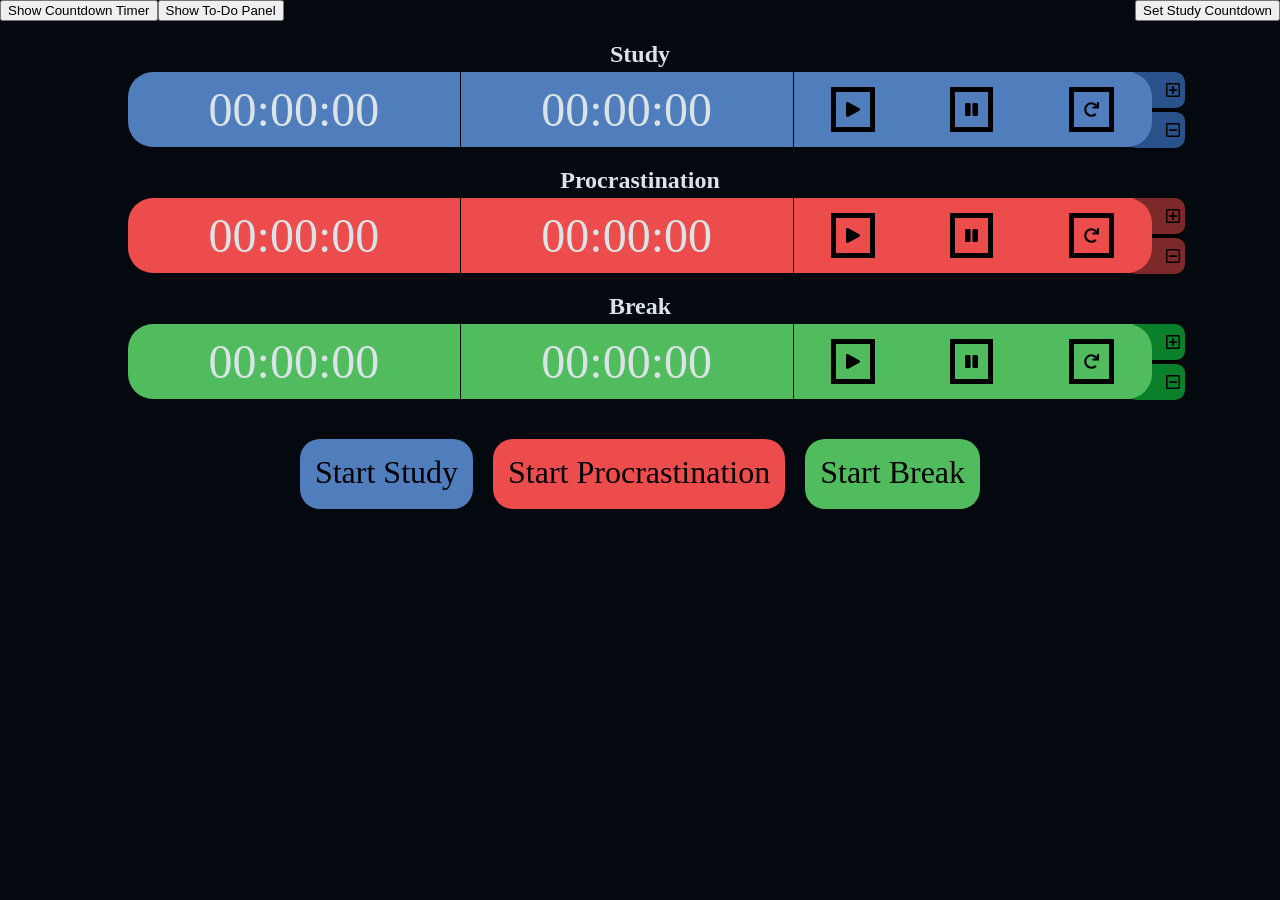
==== commit b2c30a34: "changed css to use classes" ====
--- a/timer.html
+++ b/timer.html
@@ -22,62 +22,61 @@
     </div>
 
     <div id="timers_container"> 
-
       <h2>Study</h2>
-      <div id="study">
-        <div id="sTimers">
-          <div id="study_total"><p id="study_total_text">00:00:00</p></div>
-          <div id="study_current"><p id="study_current_text">00:00:00</p></div>
+      <div id="study" class="time_and_controls_container">
+        <div id="sTimers" class="timer_container">
+          <div id="study_total" class="total_timer"><p id="study_total_text">00:00:00</p></div>
+          <div id="study_current" class="current_timer"><p id="study_current_text">00:00:00</p></div>
         </div>
-        <div id="sButtons">
-          <img id="study_play" src='./icons/play-solid.svg'/>
-          <img id="study_pause" src='./icons/pause-solid.svg'/>
-          <img id="study_reset" src='./icons/redo-solid.svg'/>
+        <div id="sButtons" class="timer_buttons">
+          <img id="study_play" class="timer_button" src='./icons/play-solid.svg'/>
+          <img id="study_pause" class="timer_button" src='./icons/pause-solid.svg'/>
+          <img id="study_reset" class="timer_button" src='./icons/redo-solid.svg'/>
         </div>
-        <div id="sPMButtons">
-          <img id="s_plus_one" src='./icons/plus-square-regular.svg'/>
-          <img id="s_minus_one" src='./icons/minus-square-regular.svg'/>
+        <div id="sPMButtons" class="pm_buttons">
+          <img id="s_plus_one" class="plus_one" src='./icons/plus-square-regular.svg'/>
+          <img id="s_minus_one" class="minus_one" src='./icons/minus-square-regular.svg'/>
         </div>
       </div>
     
       <h2>Procrastination</h2>
-      <div id="procrastination">
-        <div id="pTimers">
-          <div id="procrastination_total"><p id="procrastination_total_text">00:00:00</p></div>
-          <div id="procrastination_current"><p id="procrastination_current_text">00:00:00</p></div>
+      <div id="procrastination" class="time_and_controls_container">
+        <div id="pTimers" class="timer_container">
+          <div id="procrastination_total" class="total_timer"><p id="procrastination_total_text">00:00:00</p></div>
+          <div id="procrastination_current" class="current_timer"><p id="procrastination_current_text">00:00:00</p></div>
         </div>
-        <div id="pButtons">
-          <img id="procrastination_play" src='./icons/play-solid.svg'/>
-          <img id="procrastination_pause" src='./icons/pause-solid.svg'/>
-          <img id="procrastination_reset" src='./icons/redo-solid.svg'/>
+        <div id="pButtons" class="timer_buttons">
+          <img id="procrastination_play" class="timer_button" src='./icons/play-solid.svg'/>
+          <img id="procrastination_pause" class="timer_button" src='./icons/pause-solid.svg'/>
+          <img id="procrastination_reset" class="timer_button" src='./icons/redo-solid.svg'/>
         </div>
-        <div id="pPMButtons">
-          <img id="p_plus_one" src='./icons/plus-square-regular.svg'/>
-          <img id="p_minus_one" src='./icons/minus-square-regular.svg'/>
+        <div id="pPMButtons" class="pm_buttons">
+          <img id="p_plus_one" class="plus_one" src='./icons/plus-square-regular.svg'/>
+          <img id="p_minus_one" class="minus_one" src='./icons/minus-square-regular.svg'/>
         </div>
       </div>
     
       <h2>Break</h2>
-      <div id="break">
-        <div id="bTimers">
-          <div id="break_total"><p id="break_total_text">00:00:00</p></div>
-          <div id="break_current"><p id="break_current_text">00:00:00</p></div>
+      <div id="break" class="time_and_controls_container">
+        <div id="bTimers" class="timer_container">
+          <div id="break_total" class="total_timer"><p id="break_total_text">00:00:00</p></div>
+          <div id="break_current" class="current_timer"><p id="break_current_text">00:00:00</p></div>
         </div>
-        <div id="bButtons">
-          <img id="break_play" src='./icons/play-solid.svg'/>
-          <img id="break_pause" src='./icons/pause-solid.svg'/>
-          <img id="break_reset" src='./icons/redo-solid.svg'/>
+        <div id="bButtons" class="timer_buttons">
+          <img id="break_play" class="timer_button" src='./icons/play-solid.svg'/>
+          <img id="break_pause" class="timer_button" src='./icons/pause-solid.svg'/>
+          <img id="break_reset" class="timer_button" src='./icons/redo-solid.svg'/>
         </div>
-        <div id="bPMButtons">
-          <img id="b_plus_one" src='./icons/plus-square-regular.svg'/>
-          <img id="b_minus_one" src='./icons/minus-square-regular.svg'/>
+        <div id="bPMButtons" class="pm_buttons">
+          <img id="b_plus_one" class="plus_one" src='./icons/plus-square-regular.svg'/>
+          <img id="b_minus_one" class="minus_one" src='./icons/minus-square-regular.svg'/>
         </div>
       </div>
     
       <div id="start_buttons">
-        <div id="start_study">Start Study</div>
-        <div id="start_procrastination">Start Procrastination</div>
-        <div id="start_break">Start Break</div>
+        <div id="start_study" class="start_button">Start Study</div>
+        <div id="start_procrastination" class="start_button">Start Procrastination</div>
+        <div id="start_break" class="start_button">Start Break</div>
       </div>
     
       <div id="countdownDiv">
--- a/style.css
+++ b/style.css
@@ -64,56 +64,55 @@
     padding: 12px 16px 12px 16px;
 }
 
-/* StudyTimer */
-#study {
+/* TimerContainers *********************************************************/
+.time_and_controls_container {
     display: flex;
     max-width: 80%;
     margin: 0 auto;
-}
-#sTimers {
+    border-top-left-radius: 25px;
+    border-bottom-left-radius: 25px;
+}
+.timer_container {
     display: flex;
     width: 65%;
     z-index: 3;
-}
-#study_total, #study_current {
+    
+}
+.total_timer, .current_timer {
     padding: 10px 25px;
     width: 50%;
-    background-color: #507DBC;
-}
-#study_total {
-    border-right: 0.5px solid black;
-    border-top-left-radius: 25px;
-    border-bottom-left-radius: 25px;
-}
-#study_current {
-    border-right: 1px solid black
-}
-#study_total p, #study_current p{
+}
+.total_timer p, .current_timer p {
     display: inline;
     font-size: 3rem;
 }
-#sButtons {
+.total_timer {
+    border-right: 0.5px solid black;
+}
+.current_timer {
+    border-right: 1px solid black
+}
+.timer_buttons {
     display: flex;
     width: 35%;
     font-size: 1.5rem;
     align-items: center;
-    background-color: #507DBC;
+    z-index: 3;
     border-top-right-radius: 25px;
     border-bottom-right-radius: 25px;
-    z-index: 3;
-}
-#sButtons img {
+}
+.timer_buttons img {
     padding: 10px;
     cursor: pointer;
 }
-#study_play, #study_pause, #study_reset {
+.timer_button {
     margin: 0 auto;
     border: 5px solid rgba(0, 0, 0, 1);
     border-radius: 0px;
     max-height: 15px;
     width: auto;
 }
-#sPMButtons {
+.pm_buttons {
     display: flex;
     flex-direction: column;
     justify-content: space-between;
@@ -121,171 +120,62 @@
     position: absolute;
     left: 88%;
 }
-#s_plus_one, #s_minus_one {
+.plus_one, .minus_one {
     cursor: pointer;
     padding: 10px 5px 10px 40px;
-    background-color: #29528b;
     border-radius: 10px;
     pointer-events: auto;
     height: 16px;
 }
-#s_plus_one {
-    border-bottom: 0.75px solid rgba(0, 0, 0, 1);
-}
-#s_minus_one {
-    border-top: 0.75px solid rgba(0, 0, 0, 1);
-}
+.plus_one {
+    border-bottom: 2px solid rgba(0, 0, 0, 1);
+}
+.minus_one {
+    border-top: 2px solid rgba(0, 0, 0, 1);
+}
+
+/* StudyTimer */
+#study {
+    background-color: #507DBC;
+}
+#sButtons {
+    background-color: #507DBC;
+}
+#s_plus_one, #s_minus_one {
+    background-color: #29528b;
+}
+
+
 
 /* ProcrastinationTimer */
 #procrastination {
-    display: flex;
-    max-width: 80%;
-    margin: 0 auto;
-}
-#pTimers {
-    display: flex;
-    width: 65%;
-    z-index: 3;
-}
-#procrastination_total, #procrastination_current {
-    padding: 10px 25px;
-    width: 50%;
     background-color: #ec4c4c;
 }
-#procrastination_total {
-    border-right: 0.5px solid black;
-    border-top-left-radius: 25px;
-    border-bottom-left-radius: 25px;
-}
-#procrastination_current {
-    border-right: 1px solid black
-}
-#procrastination_total p, #procrastination_current p{
-    display: inline;
-    font-size: 3rem;
-}
 #pButtons {
-    display: flex;
-    width: 35%;
-    font-size: 1.5rem;
-    align-items: center;
     background-color: #ec4c4c;
-    border-top-right-radius: 25px;
-    border-bottom-right-radius: 25px;
-    z-index: 3;
-}
-#pButtons img {
-    padding: 10px;
-    cursor: pointer;
-}
-#procrastination_play, #procrastination_pause, #procrastination_reset {
-    margin: 0 auto;
-    border: 5px solid rgba(0, 0, 0, 1);
-    border-radius: 0px;
-    max-height: 15px;
-    width: auto;
-}
-#pPMButtons {
-    display: flex;
-    flex-direction: column;
-    justify-content: space-between;
-    z-index: 1;
-    position: absolute;
-    left: 88%;
 }
 #p_plus_one, #p_minus_one {
-    cursor: pointer;
-    padding: 10px 5px 10px 40px;
     background-color: #7e2929;
-    border-radius: 10px;
-    pointer-events: auto;
-    height: 16px;
-}
-#p_plus_one {
-    border-bottom: 0.75px solid rgba(0, 0, 0, 1);
-}
-#p_minus_one {
-    border-top: 0.75px solid rgba(0, 0, 0, 1);
 }
 
 /* BreakTimer */
 #break {
-    display: flex;
-    max-width: 80%;
-    margin: 0 auto;
-}
-#bTimers {
-    display: flex;
-    width: 65%;
-    z-index: 3;
-}
-#break_total, #break_current {
-    padding: 10px 25px;
-    width: 50%;
     background-color: #50bc5e;
 }
-#break_total {
-    border-right: 0.5px solid black;
-    border-top-left-radius: 25px;
-    border-bottom-left-radius: 25px;
-}
-#break_current {
-    border-right: 1px solid black
-}
-#break_total p, #break_current p{
-    display: inline;
-    font-size: 3rem;
-}
 #bButtons {
-    display: flex;
-    width: 35%;
-    font-size: 1.5rem;
-    align-items: center;
     background-color: #50bc5e;
-    border-top-right-radius: 25px;
-    border-bottom-right-radius: 25px;
-    z-index: 3;
-}
-#bButtons img {
-    padding: 10px;
-    cursor: pointer;
-}
-#break_play, #break_pause, #break_reset {
-    margin: 0 auto;
-    border: 5px solid rgba(0, 0, 0, 1);
-    border-radius: 0px;
-    max-height: 15px;
-    width: auto;
-}
-#bPMButtons {
-    display: flex;
-    flex-direction: column;
-    justify-content: space-between;
-    z-index: 1;
-    position: absolute;
-    left: 88%;
 }
 #b_plus_one, #b_minus_one {
-    cursor: pointer;
-    padding: 10px 5px 10px 40px;
     background-color: #0a802a;
-    border-radius: 10px;
-    pointer-events: auto;
-    height: 16px;
-}
-#b_plus_one {
-    border-bottom: 0.75px solid rgba(0, 0, 0, 1);
-}
-#b_minus_one {
-    border-top: 0.75px solid rgba(0, 0, 0, 1);
-}
+}
+
 
 /* StartButtons */
 #start_buttons {
     display: flex;
     justify-content: center;
 }
-#start_study, #start_procrastination, #start_break {
+.start_button {
     padding: 15px;
     margin: 40px 10px;
     font-size: 2rem;
@@ -345,28 +235,28 @@
         margin-top: 8px;
         margin-bottom: 2px;
     }
-    #study_play, #study_pause, #study_reset, #procrastination_play, #procrastination_pause, #procrastination_reset, #break_play, #break_pause, #break_reset {
+    .time_and_controls_container {
+        border-top-left-radius: 0px;
+        border-bottom-left-radius: 0px;
+    }
+    .timer_buttons {
+        border-top-right-radius: 0px;
+        border-bottom-right-radius: 0px;
+    }
+    .timer_button {
         border-radius: 0px; 
         border: 5px solid rgba(0, 0, 0, 1);
     }
-    #study_total, #procrastination_total, #break_total {
-        border-top-left-radius: 0px;
-        border-bottom-left-radius: 0px;
-    }
-    #sButtons, #pButtons, #bButtons {
-        border-top-right-radius: 0px;
-        border-bottom-right-radius: 0px;
-    }
-    #sButtons i, #pButtons i, #bButtons i {
+    .timer_buttons i {
         padding: 10px;
     }
-    #start_study, #start_procrastination, #start_break {
+    .start_button {
         padding: 10px;
         margin: 40px 10px;
         height: 25px;
         border-radius: 0px;
     }
-    #s_plus_one, #s_minus_one, #p_plus_one, #p_minus_one, #b_plus_one, #b_minus_one {
+    .plus_one, .minus_one {
         padding: 5px 5px 5px 30px;
         border-radius: 0px;
     }
@@ -380,16 +270,16 @@
         margin-top: 8px;
         margin-bottom: 2px;
     }
-    #study_play, #study_pause, #study_reset, #procrastination_play, #procrastination_pause, #procrastination_reset, #break_play, #break_pause, #break_reset {
+    .timer_button {
         border: 4px solid rgba(0, 0, 0, 1);
     }
-    #s_plus_one, #s_minus_one, #p_plus_one, #p_minus_one, #b_plus_one, #b_minus_one {
+    .plus_one, .minus_one {
         padding: 3px 5px 3px 30px;
     }
-    #s_plus_one, #p_plus_one, #b_plus_one  {
+    .plus_one  {
         border-bottom: 1.5px solid rgba(0, 0, 0, 1);
     }
-    #s_minus_one, #p_minus_one, #b_minus_one {
+    .minus_one {
         border-top: 1.5px solid rgba(0, 0, 0, 1);
     }
 }
@@ -404,22 +294,22 @@
     h2 {
         font-size: 2rem;
     }
-    #study, #procrastination, #break {
+    .time_and_controls_container {
         max-width: 90%;
     }   
-    #sButtons i, #pButtons i, #bButtons i {
+    .timer_buttons i {
         padding: 5px;
     }
-    #s_plus_one, #s_minus_one, #p_plus_one, #p_minus_one, #b_plus_one, #b_minus_one {
+    .plus_one, .minus_one {
         padding: 2px 5px 1px 35px;
     }
-    #s_plus_one, #p_plus_one, #b_plus_one  {
+    .plus_one  {
         border-bottom: 2px solid rgba(0, 0, 0, 1);
     }
-    #s_minus_one, #p_minus_one, #b_minus_one {
+    .minus_one {
         border-top: 2px solid rgba(0, 0, 0, 1);
     }
-    #start_study, #start_procrastination, #start_break {
+    .start_button {
         padding: 2px;
         margin: 10px 5px;
         height: 20px;
@@ -436,22 +326,22 @@
     h2 {
         font-size: 2rem;
     }
-    #study, #procrastination, #break {
+    .time_and_controls_container {
         max-width: 90%;
     }   
-    #sButtons i, #pButtons i, #bButtons i {
+    .timer_buttons i {
         padding: 5px;
     }
-    #s_plus_one, #s_minus_one, #p_plus_one, #p_minus_one, #b_plus_one, #b_minus_one {
+    .plus_one, .minus_one {
         padding: 0px 5px 0px 35px;
     }
-    #s_plus_one, #p_plus_one, #b_plus_one  {
+    .plus_one  {
         border-bottom: 2px solid rgba(0, 0, 0, 1);
     }
-    #s_minus_one, #p_minus_one, #b_minus_one {
+    .minus_one {
         border-top: 2px solid rgba(0, 0, 0, 1);
     }
-    #start_study, #start_procrastination, #start_break {
+    .start_button {
         padding: 2px;
         margin: 10px 5px;
         height: 20px;
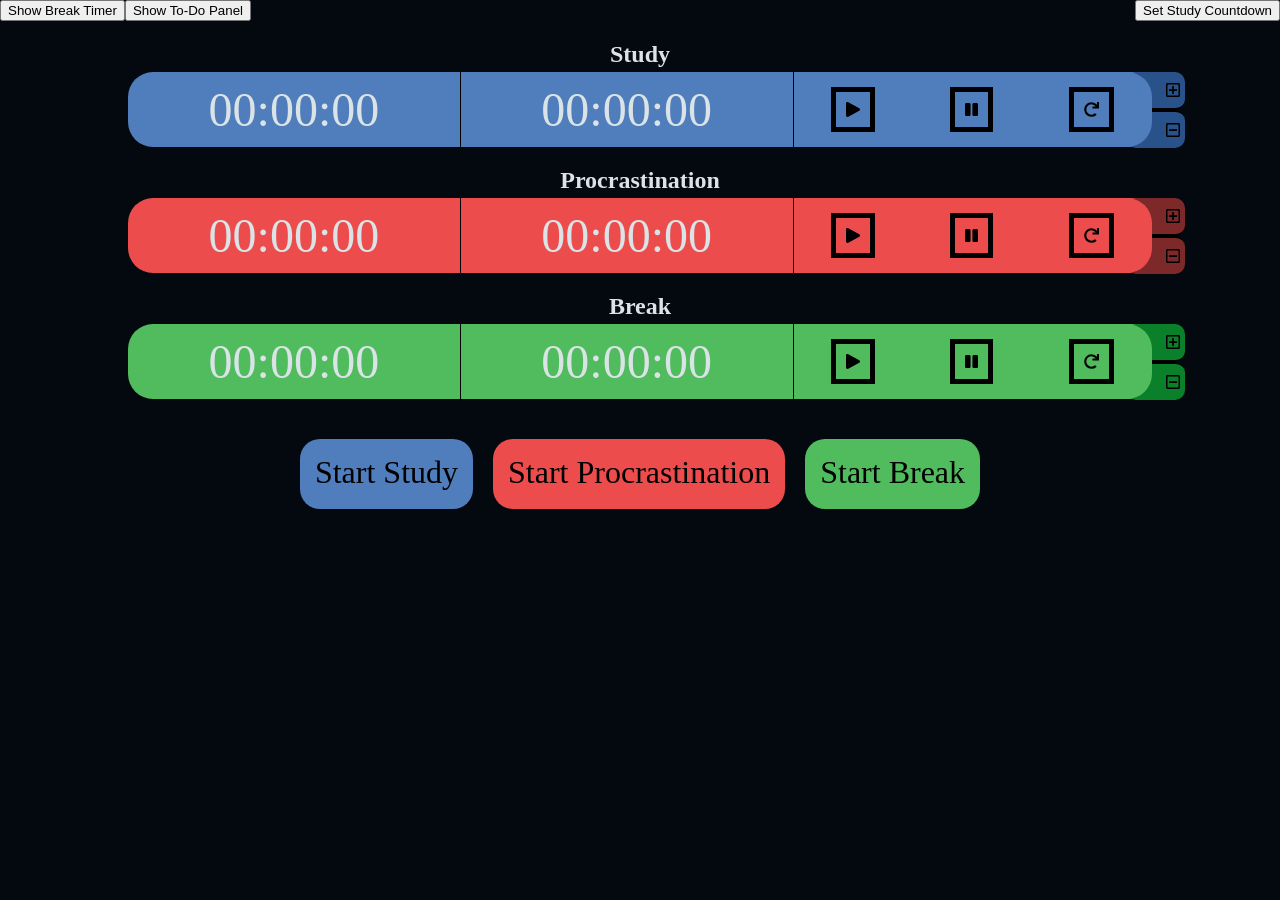
==== commit c9480f97: "added functionality for switching between stopwatch and countdown" ====
--- a/timer.html
+++ b/timer.html
@@ -10,13 +10,14 @@
   <div id="overall_container">
 
     <div id="displayControls">
-      <button id="showCountdownButton">Show Countdown Timer</button>
+      <button id="showBreakCountdownButton">Show Break Timer</button>
       <button id="showToDoButton">Show To-Do Panel</button>
       <button id="showStudyCountdown">Set Study Countdown</button>
       <div id="studyCountdownDiv">
         <form>
-          <input name="myTime" action="" method="" type="time">
-          <input type="button" name="myTimeButton" Value="Click" onClick="setMyTime(this.form)">
+          <input id="resetMyTimeButton" class="study_countdown_button" type="button" Value="Reset Countdown Time">
+          <input id="addMyTimeButton" class="study_countdown_button" type="button" Value="+ 30mins Countdown">
+          <input id="myTimeButton" class="study_countdown_button" type="button" Value="Change Mode">          
         </form>
       </div>
     </div>
@@ -79,9 +80,9 @@
         <div id="start_break" class="start_button">Start Break</div>
       </div>
     
-      <div id="countdownDiv">
+      <div id="breakCountdownDiv">
         <div id="breakPrompt"></div>
-        <div id="countdownControls">
+        <div id="breakCountdownControls">
           <button id="breakPromptStart">Start Countdown</button>
           <button id="breakPromptPause">Pause Countdown</button>
           <button id="breakPromptReset">Reset Countdown</button>
@@ -102,9 +103,6 @@
 
     </div>      
   </div>
-        
-  
-
 </body>
 
 </html>
--- a/style.css
+++ b/style.css
@@ -24,22 +24,29 @@
 #displayControls {
     width: 100%;
 }
-#showCountdownButton, #showToDoButton {
+#showBreakCountdownButton, #showToDoButton {
     float: left;
 }
 #showStudyCountdown, #studyCountdownDiv {
     float: right;
 }
-
-/* CountdownBreakPrompt ***************************************************/
-#countdownDiv, #studyCountdownDiv, #toDo {
+#studyCountdownDiv {
+    margin-top: 5px;
+    margin-right: 10px;
+}
+.study_countdown_button {
+    background-color: rgb(195, 195, 195);
+}
+
+/* BreakCountdownPrompt ***************************************************/
+#breakCountdownDiv, #studyCountdownDiv, #toDo {
     display: none;
 }
 #breakPrompt {
     margin: 5px;
     font-size: 3rem;
 }
-#countdownControls {
+#breakCountdownControls {
     margin-top: 10px;
     margin-bottom: 10px;
 }
@@ -57,6 +64,11 @@
 }
 
 /* ToDo ********************************************************************/
+#toDo {
+    float: left;
+    background-color: #fb8e0026;
+    border: 2px solid #fb8e003b;
+}
 #addToDo {
     cursor: pointer;
 }
@@ -122,7 +134,7 @@
 }
 .plus_one, .minus_one {
     cursor: pointer;
-    padding: 10px 5px 10px 40px;
+    padding: 10px 5px 10px 55px;
     border-radius: 10px;
     pointer-events: auto;
     height: 16px;
@@ -227,6 +239,12 @@
 
 
 /*Small screen adjustments*/
+@media screen and (max-width : 2200px) {
+    .plus_one, .minus_one {
+        padding: 10px 5px 10px 40px;
+    }
+}
+
 @media screen and (max-width : 1000px) {
     html {
     font-size: 10px;
